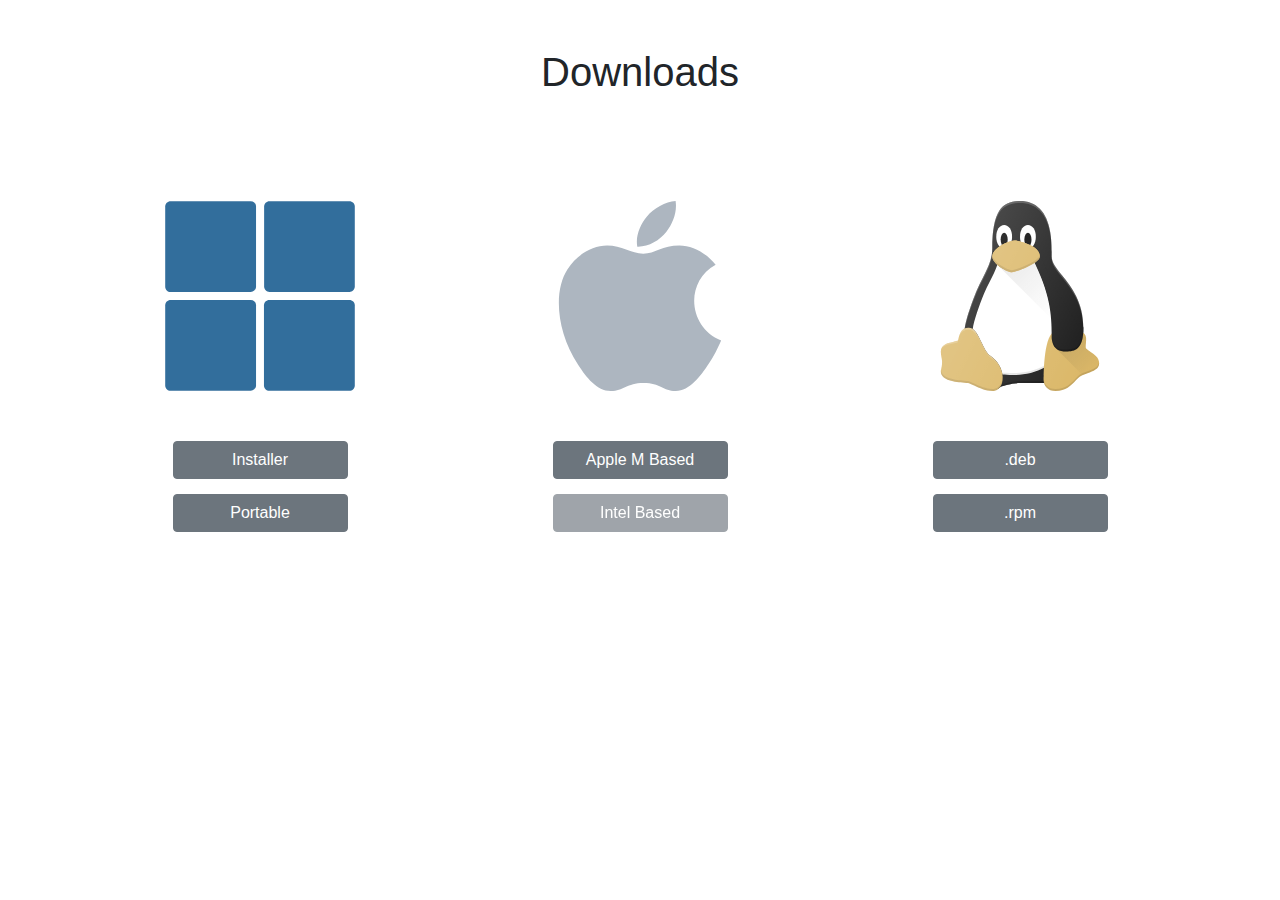
==== index.html @ 9156da70 "Initial commit" ====
<!DOCTYPE html>
<head>
    <meta charset="UTF-8">
    <meta name="viewport" content="width=device-width, initial-scale=1.0">
    <meta name="description" content="Generate custom tile images easily with Tile Image Generator. Create unique patterns and designs for your projects.">
    <link rel="canonical" href="https://tileimagegen.uk/" />
    <meta property="og:title" content="Tile Image Generator">
    <meta property="og:description" content="Generate custom tile images easily with Tile Image Generator. Create unique patterns and designs for your projects.">
    <meta property="og:url" content="https://tileimagegen.uk/">
    <meta name="keywords" content="tile images, generator, patterns, designs, customization">
    <meta name="google-adsense-account" content="ca-pub-8424385314773719">
    <link rel="stylesheet" href="https://maxcdn.bootstrapcdn.com/bootstrap/4.5.2/css/bootstrap.min.css">
    <script src="//maxcdn.bootstrapcdn.com/bootstrap/4.0.0/js/bootstrap.min.js"></script>
    <script src="//cdnjs.cloudflare.com/ajax/libs/jquery/3.2.1/jquery.min.js"></script>
    <title>Tile Image Generator Downloads</title>
    <link rel="icon" href="{{ url_for('static', filename='favicon.ico') }}">
    <link rel="stylesheet" href="style.css">
</head>
<body>
    
    <div class="container mt-5">
        <h1>Downloads</h1>

        <div class="row d-flex" id="row">
            <div class="col">
                <div class="row"><img src="windows.svg" alt=""/></div>
                <div class="row"><a id="Setup" href=""><p class="btn btn-secondary">Installer</p></a></div>
                <div class="row"><a id="Portable" href=""><p class="btn btn-secondary">Portable</p></a></div>
            </div>
            <div class="col">
                <div class="row"><img src="apple.svg" alt=""/></div>
                <div class="row"><a id="arm64" href=""><p class="btn btn-secondary">Apple M Based</p></a></div>
                <div class="row"><button disabled class="btn btn-secondary">Intel Based</button></div>
            </div>
            <div class="col">
                <div class="row"><img src="linux.svg" alt=""/></div>
                <div class="row"><a id="deb" href=""><p class="btn btn-secondary">.deb</p></a></div>
                <div class="row"><a id="rpm" href=""><p class="btn btn-secondary">.rpm</p></a></div>
            </div>
        </div>
        
    </div>

    <script src="fetch.js"></script>
    
    <!-- Start Open Web Analytics Tracker -->
    <script type="text/javascript">
    //<![CDATA[
    var owa_baseUrl = 'https://a.ndts.xyz/';
    var owa_cmds = owa_cmds || [];
    owa_cmds.push(['setSiteId', '760464bf4395d7d65a11995c350d1927']);
    owa_cmds.push(['trackPageView']);
    owa_cmds.push(['trackClicks']);
    owa_cmds.push(['trackDomStream']);
    
    (function() {
        var _owa = document.createElement('script'); _owa.type = 'text/javascript'; _owa.async = true;
        owa_baseUrl = ('https:' == document.location.protocol ? window.owa_baseSecUrl || owa_baseUrl.replace(/http:/, 'https:') : owa_baseUrl );
        _owa.src = owa_baseUrl + 'modules/base/dist/owa.tracker.js';
        var _owa_s = document.getElementsByTagName('script')[0]; _owa_s.parentNode.insertBefore(_owa, _owa_s);
    }());
    //]]>
    </script>
    <!-- End Open Web Analytics Code -->
    
            
</body>
</html>
---- style.css ----
body {
    text-align:center;
}

#row {
    display:flex;
    align-items: center;
    justify-content: center;
    height:60vh;
}

.row {
    justify-content: center;
}

.row img {
    width:50% !important;
    margin-bottom:50px;
    filter:opacity(0.5);
    filter:saturate(0.5);
    transition: all 0.2s;
}

.row:hover > img {
    filter:none;
}

p:hover > img {
    filter:none;
}

p, button {
    width:175px;
    margin-bottom:15px;
}

button:disabled {
    cursor:not-allowed;

}
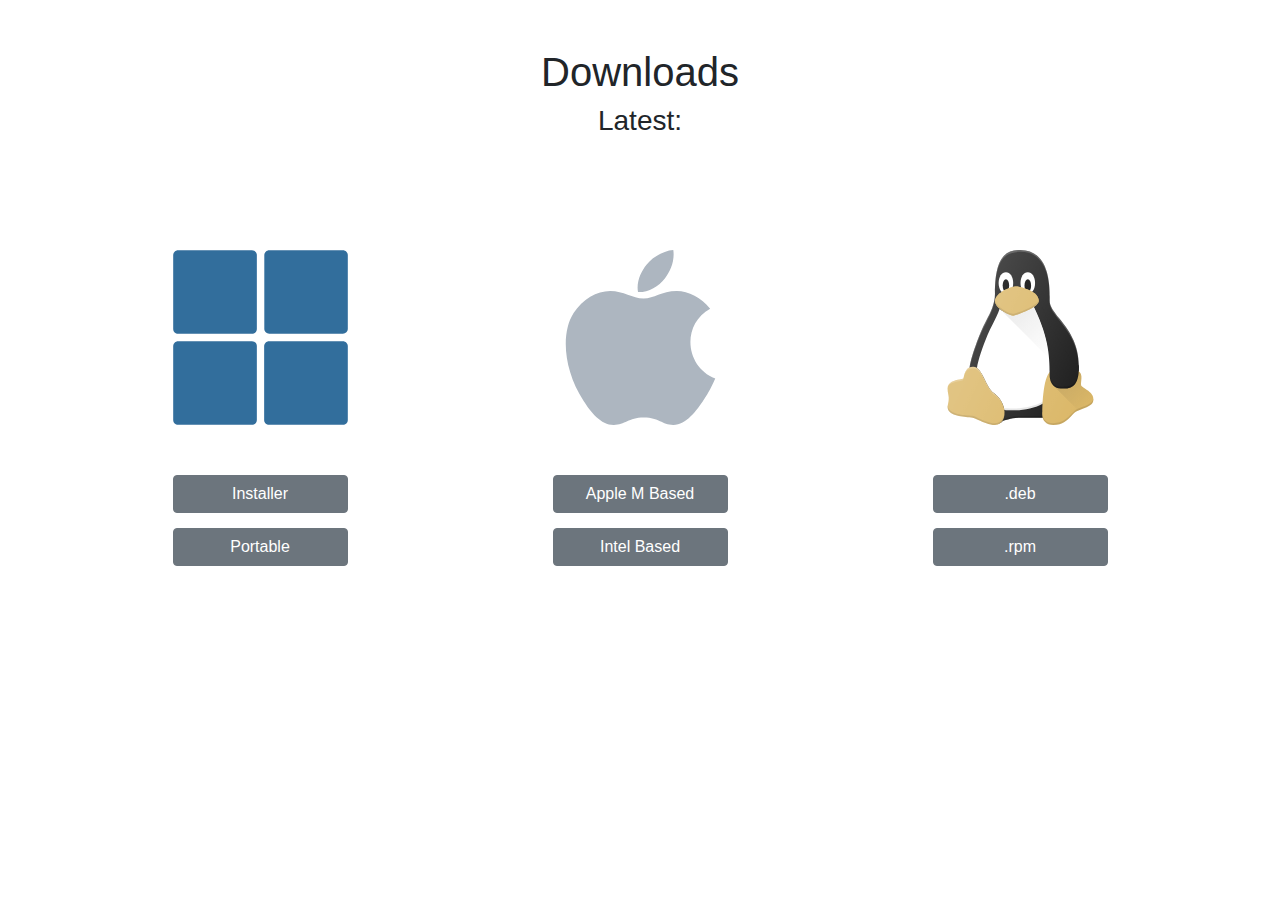
==== commit e928c259: "Add support for Intel based Macs" ====
--- a/index.html
+++ b/index.html
@@ -20,7 +20,7 @@
     
     <div class="container mt-5">
         <h1>Downloads</h1>
-
+        <h3>Latest: <span id="version"></span></h3>
         <div class="row d-flex" id="row">
             <div class="col">
                 <div class="row"><img src="windows.svg" alt=""/></div>
@@ -30,7 +30,7 @@
             <div class="col">
                 <div class="row"><img src="apple.svg" alt=""/></div>
                 <div class="row"><a id="arm64" href=""><p class="btn btn-secondary">Apple M Based</p></a></div>
-                <div class="row"><button disabled class="btn btn-secondary">Intel Based</button></div>
+                <div class="row"><a id="x64" href=""><p class="btn btn-secondary">Intel Based</p></a></div>
             </div>
             <div class="col">
                 <div class="row"><img src="linux.svg" alt=""/></div>
--- a/style.css
+++ b/style.css
@@ -14,7 +14,7 @@
 }
 
 .row img {
-    width:50% !important;
+    width:175px !important;
     margin-bottom:50px;
     filter:opacity(0.5);
     filter:saturate(0.5);
@@ -37,4 +37,10 @@
 button:disabled {
     cursor:not-allowed;
 
+}
+
+@media screen and (max-width: 525px) {
+    .row img {
+        width:150px;
+    }
 }